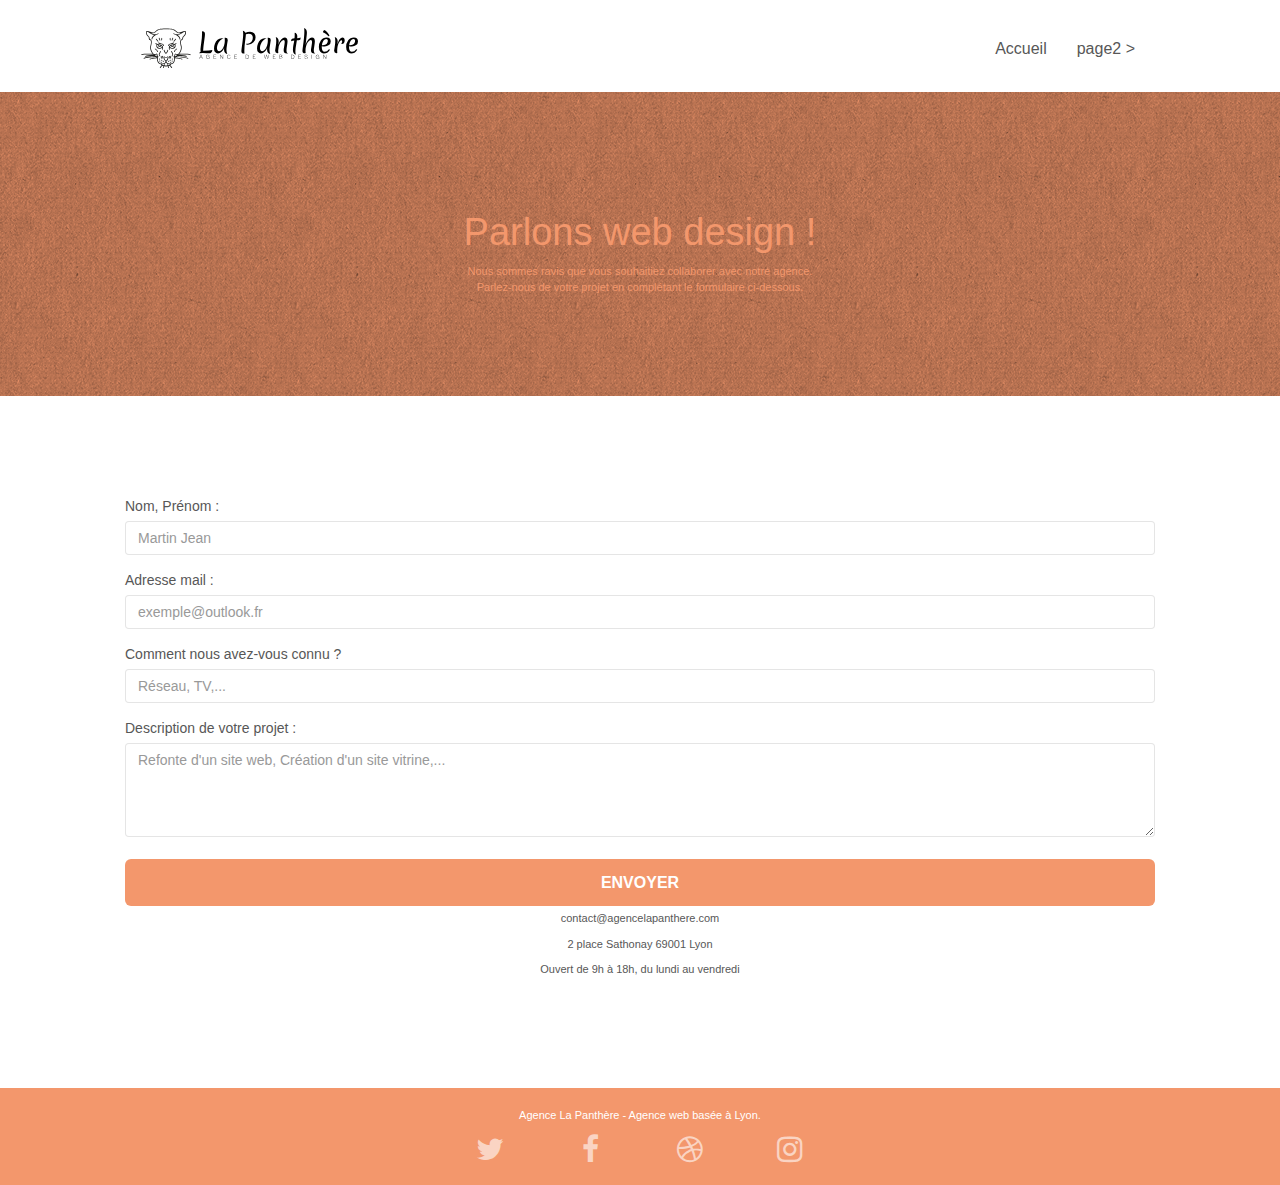
==== pages/contact.html @ 600abe17 "erreur validator et console ok" ====
<!DOCTYPE html>
<html lang="fr">
  <head>
    <meta charset="utf-8" />
    <meta
      name="description"
      content="Meilleure agence web de Lyon. Vous avez un projet ? Conception, Design, Stratégie Marketing, Référencement, nos experts vous accompagnent et mettent tout en oeuvre pour réaliser votre projet dans les meilleurs délais !" />
    <meta
      name="viewport"
      content="width=device-width, initial-scale=1.0, viewport-fit=cover" />
    <meta name="robots" content="index, follow" />
    <title>La Panthère – Agence de Web Design</title>

    <link rel="shortcut icon" type="image/png" href="../img/favicon.jpg" />

    <link rel="stylesheet" type="text/css" href="../css/bootstrap.css" />
    <link rel="stylesheet" type="text/css" href="../style.css" />
    <link rel="stylesheet" type="text/css" href="../css/font-awesome.css" />
    <link rel="stylesheet" type="text/css" href="../css/et-line.css" />

    <script src="../js/jquery-2.1.0.js"></script>
    <script src="../js/bootstrap.js"></script>
    <script src="../js/blocs.js"></script>
    <script src="../js/jquery.touchSwipe.js" defer></script>
    <script src="../js/gmaps.js"></script>

    <!-- Analytics -->

    <!-- Analytics END -->
  </head>
  <body>
    <!-- Principal conteneur -->
    <div class="page-container">
      <!-- bloc-0 -->
      <div class="bloc bgc-white l-bloc" id="bloc-0">
        <div class="container bloc-sm">
          <nav class="navbar row">
            <div class="navbar-header">
              <a class="navbar-brand" href="../index.html"
                ><img
                  src="../img/agence-la-panthere-monochrome.svg"
                  alt="atlanta web design logo"
                  height="40"
              /></a>
              <button
                id="nav-toggle"
                type="button"
                class="ui-navbar-toggle navbar-toggle"
                data-toggle="collapse"
                data-target=".navbar-1">
                <span class="sr-only">Toggle navigation</span
                ><span class="icon-bar"></span><span class="icon-bar"></span
                ><span class="icon-bar"></span>
              </button>
            </div>
            <div class="collapse navbar-collapse navbar-1 special-dropdown-nav">
              <ul class="site-navigation nav navbar-nav">
                <li>
                  <a href="../index.html">Accueil</a>
                </li>
                <li></li>
                <li>
                  <a href="contact.html">page2 &gt;</a>
                </li>
              </ul>
            </div>
          </nav>
        </div>
      </div>
      <!-- bloc-0 END -->

      <!-- bloc-6 -->
      <div
        class="bloc bg-dots-bg bg-repeat bgc-atomic-tangerine d-bloc bloc-bg-texture texture-paper"
        id="bloc-6">
        <div class="container bloc-lg">
          <div class="row">
            <div class="col-sm-12">
              <h1 class="text-center hero-bloc-text tc-white">
                Parlons web design !
              </h1>
              <p class="text-center mg-lg tc-white tight-width-whitespace">
                Nous sommes ravis que vous souhaitiez collaborer avec notre
                agence.<br />
                Parlez-nous de votre projet en complétant le formulaire
                ci-dessous.
              </p>
            </div>
          </div>
        </div>
      </div>
      <!-- bloc-6 END -->

      <!-- bloc-7 -->
      <div class="bloc bgc-white l-bloc" id="bloc-7">
        <div class="container bloc-lg">
          <div class="row flex-center">
            <form action="php.com" method="post" id="form_1">
              <div class="form-group">
                <label for="name">Nom, Prénom :</label>
                <input
                  id="name"
                  class="form-control"
                  type="text"
                  placeholder="Martin Jean"
                  required />
              </div>
              <div class="form-group">
                <label for="email">Adresse mail :</label>
                <input
                  id="email"
                  class="form-control"
                  type="email"
                  placeholder="exemple@outlook.fr"
                  required />
              </div>
              <div class="form-group">
                <label for="info">Comment nous avez-vous connu ?</label>
                <input
                  class="form-control"
                  id="info"
                  type="text"
                  placeholder="Réseau, TV,..."
                  required />
              </div>
              <div class="form-group">
                <label for="message">Description de votre projet :</label>
                <textarea
                  id="message"
                  class="form-control"
                  rows="4"
                  cols="50"
                  placeholder="Refonte d'un site web, Création d'un site vitrine,..."
                  required></textarea>
              </div>
              <button
                class="bloc-button btn btn-lg btn-block cta-hero btn-atomic-tangerine"
                type="submit">
                Envoyer
              </button>
            </form>
            <div class="text-center">
              <p>contact@agencelapanthere.com</p>
              <p>2 place Sathonay 69001 Lyon</p>
              <p>Ouvert de 9h à 18h, du lundi au vendredi</p>
            </div>
          </div>
        </div>
      </div>
      <!-- bloc-7 END -->

      <!-- ScrollToTop Button -->
      <a class="bloc-button btn btn-d scrollToTop" onclick="scrollToTarget('1')"
        ><span class="fa fa-chevron-up"></span
      ></a>
      <!-- ScrollToTop Button END-->

      <!-- Footer - bloc-8 -->
      <div class="bloc bgc-atomic-tangerine d-bloc" id="bloc-8">
        <div class="container bloc-sm">
          <div class="row">
            <div class="col-sm-12">
              <p class="text-center white">
                Agence La Panthère - Agence web basée à Lyon.<br />
              </p>
              <div class="row row-no-gutters social">
                <div class="col-sm-3">
                  <div class="text-center">
                    <a class="social" href="index.html"
                      ><span class="fa fa-twitter icon-md"></span
                    ></a>
                  </div>
                </div>
                <div class="col-sm-3">
                  <div class="text-center">
                    <a class="social" href="index.html"
                      ><span class="fa fa-facebook icon-md"></span
                    ></a>
                  </div>
                </div>
                <div class="col-sm-3">
                  <div class="text-center">
                    <a class="social" href="index.html"
                      ><span class="fa fa-dribbble icon-md"></span
                    ></a>
                  </div>
                </div>
                <div class="col-sm-3">
                  <div class="text-center">
                    <a class="social" href="index.html"
                      ><span class="fa fa-instagram icon-md"></span
                    ></a>
                  </div>
                </div>
              </div>
            </div>
          </div>
        </div>
      </div>
      <!-- Footer - bloc-8 END -->
    </div>
    <!-- Principal conteneur END -->
  </body>
</html>
---- style.css ----
body {
    margin: 0;
    padding: 0;
    background: #FFF;
    overflow-x: hidden;
    -webkit-font-smoothing: antialiased;
    -moz-osx-font-smoothing: grayscale;
}

a,
button {
    transition: all .3s ease-in-out;
    outline: none!important;
}

a:hover {
    text-decoration: none;
    cursor: pointer;
}

#page-loading-blocs-notifaction {
    position: fixed;
    top: 0;
    bottom: 0;
    width: 100%;
    z-index: 100000;
    background: #FFFFFF url("img/pageload-spinner.gif") no-repeat center center;
}

.bloc {
    width: 100%;
    clear: both;
    background: 50% 50% no-repeat;
    padding: 0 50px;
    -webkit-background-size: cover;
    -moz-background-size: cover;
    -o-background-size: cover;
    background-size: cover;
    position: relative;
}

.bloc .container {
    padding-left: 0;
    padding-right: 0;
}

.bloc-lg {
    padding: 100px 50px;
}

.bloc-md {
    padding: 50px;
}

.bloc-sm {
    padding: 20px 50px;
}

.bg-center,
.bg-l-edge,
.bg-r-edge,
.bg-t-edge,
.bg-b-edge,
.bg-tl-edge,
.bg-bl-edge,
.bg-tr-edge,
.bg-br-edge,
.bg-repeat {
    -webkit-background-size: auto!important;
    -moz-background-size: auto!important;
    -o-background-size: auto!important;
    background-size: auto!important;
}

.bg-repeat {
    background: repeat;
}

.bg-t-edge {
    background: top no-repeat;
}

.bloc-bg-texture::before {
    content: "";
    background-size: 2px 2px;
    position: absolute;
    top: 0;
    bottom: 0;
    left: 0;
    right: 0;
}

.texture-paper::before {
    background: url("img/texture-paper.png");
    background-size: 280px 280px;
}

.b-parallax {
    background-attachment: fixed;
}

.d-bloc {
    color: rgba(255, 255, 255, .7);
}

.d-bloc button:hover {
    color: rgba(255, 255, 255, .9);
}

.d-bloc .icon-round,
.d-bloc .icon-square,
.d-bloc .icon-rounded,
.d-bloc .icon-semi-rounded-a,
.d-bloc .icon-semi-rounded-b {
    border-color: rgba(255, 255, 255, .9);
}

.d-bloc .divider-h span {
    border-color: rgba(255, 255, 255, .2);
}

.d-bloc .a-btn,
.d-bloc .navbar a,
.d-bloc .navbar-brand,
.d-bloc a .icon-sm,
.d-bloc a .icon-md,
.d-bloc a .icon-lg,
.d-bloc a .icon-xl,
.d-bloc h1 a,
.d-bloc h2 a,
.d-bloc h3 a,
.d-bloc h4 a,
.d-bloc h5 a,
.d-bloc h6 a,
.d-bloc p a {
    color: rgba(255, 255, 255, .6);
}

.d-bloc .a-btn:hover,
.d-bloc .navbar a:hover,
.d-bloc .navbar-brand:hover,
.d-bloc a:hover .icon-sm,
.d-bloc a:hover .icon-md,
.d-bloc a:hover .icon-lg,
.d-bloc a:hover .icon-xl,
.d-bloc h1 a:hover,
.d-bloc h2 a:hover,
.d-bloc h3 a:hover,
.d-bloc h4 a:hover,
.d-bloc h5 a:hover,
.d-bloc h6 a:hover,
.d-bloc p a:hover {
    color: rgba(255, 255, 255, 1);
}

.d-bloc .navbar-toggle .icon-bar {
    background: rgba(255, 255, 255, 1);
}

.d-bloc .btn-wire,
.d-bloc .btn-wire:hover {
    color: rgba(255, 255, 255, 1);
    border-color: rgba(255, 255, 255, 1);
}

.d-bloc .panel {
    color: rgba(0, 0, 0, .5);
}

.d-bloc .panel button:hover {
    color: rgba(0, 0, 0, .7);
}

.d-bloc .panel icon {
    border-color: rgba(0, 0, 0, .7);
}

.d-bloc .panel .divider-h span {
    border-color: rgba(0, 0, 0, .1);
}

.d-bloc .panel .a-btn {
    color: rgba(0, 0, 0, .6);
}

.d-bloc .panel .a-btn:hover {
    color: rgba(0, 0, 0, 1);
}

.d-bloc .panel .btn-wire,
.d-bloc .panel .btn-wire:hover {
    color: rgba(0, 0, 0, .7);
    border-color: rgba(0, 0, 0, .3);
}

.d-bloc .panel,
.l-bloc {
    color: rgba(0, 0, 0, .5);
}

.d-bloc .panel button:hover,
.l-bloc button:hover {
    color: rgba(0, 0, 0, .7);
}

.l-bloc .icon-round,
.l-bloc .icon-square,
.l-bloc .icon-rounded,
.l-bloc .icon-semi-rounded-a,
.l-bloc .icon-semi-rounded-b {
    border-color: rgba(0, 0, 0, .7);
}

.d-bloc .panel .divider-h span,
.l-bloc .divider-h span {
    border-color: rgba(0, 0, 0, .1);
}

.d-bloc .panel .a-btn,
.l-bloc .a-btn,
.l-bloc .navbar a,
.l-bloc .navbar-brand,
.l-bloc a .icon-sm,
.l-bloc a .icon-md,
.l-bloc a .icon-lg,
.l-bloc a .icon-xl,
.l-bloc h1 a,
.l-bloc h2 a,
.l-bloc h3 a,
.l-bloc h4 a,
.l-bloc h5 a,
.l-bloc h6 a,
.l-bloc p a {
    color: rgba(0, 0, 0, .6);
}

.d-bloc .panel .a-btn:hover,
.l-bloc .a-btn:hover,
.l-bloc .navbar a:hover,
.l-bloc .navbar-brand:hover,
.l-bloc a:hover .icon-sm,
.l-bloc a:hover .icon-md,
.l-bloc a:hover .icon-lg,
.l-bloc a:hover .icon-xl,
.l-bloc h1 a:hover,
.l-bloc h2 a:hover,
.l-bloc h3 a:hover,
.l-bloc h4 a:hover,
.l-bloc h5 a:hover,
.l-bloc h6 a:hover,
.l-bloc p a:hover {
    color: rgba(0, 0, 0, 1);
}

.l-bloc .navbar-toggle .icon-bar {
    color: rgba(0, 0, 0, .6);
}

.d-bloc .panel .btn-wire,
.d-bloc .panel .btn-wire:hover,
.l-bloc .btn-wire,
.l-bloc .btn-wire:hover {
    color: rgba(0, 0, 0, .7);
    border-color: rgba(0, 0, 0, .3);
}

.voffset {
    margin-top: 30px;
}

.voffset-lg {
    margin-top: 80px;
}

.row-no-gutters {
    margin-right: 0;
    margin-left: 0;
}

.row.row-no-gutters > [class^="col-"],
.row.row-no-gutters > [class*=" col-"] {
    padding-right: 0;
    padding-left: 0;
}

#bloc-1-hero h1 {
    font-size: 32px;
}

.navbar {
    margin-bottom: 0;
    z-index: 1;
}

.navbar-brand {
    height: auto;
    padding: 3px 15px;
    font-size: 25px;
    font-weight: normal;
    font-weight: 600;
    line-height: 44px;
}

.navbar-brand img {
    max-height: 200px;
    margin: 0 5px 0 0;
    display: inline;
}

.navbar-brand img[src$=svg] {
    min-width: 100px;
}

.nav-center .navbar-brand img {
    margin: 0;
}

.navbar .nav {
    padding-top: 2px;
    margin-right: -16px;
    float: right;
    z-index: 1;
}

.nav > li {
    float: left;
    margin-top: 4px;
    font-size: 16px;
}

.navbar-nav .open .dropdown-menu > li > a {
    text-align: inherit;
}

.nav > li a:hover,
.nav > li a:focus {
    background: transparent;
}

.navbar-toggle {
    margin: 10px 10px 0 0;
    border: 0px;
}

.navbar-toggle:hover {
    background: transparent!important;
}

.navbar-toggle .icon-bar {
    background-color: rgba(0, 0, 0, .5);
    width: 26px;
}

.nav-invert .navbar .nav {
    float: left;
}

.nav-invert .navbar-header,
.nav-invert .navbar-brand {
    float: right;
    position: relative;
    z-index: 2;
}

@media (min-width: 768px) {
    .site-navigation {
        position: absolute;
        top: 50%;
        right: 20px;
        transform: translate(0, -50%);
        -webkit-transform: translateY(-50%);
    }
    .nav > li .dropdown-menu a,
    .nav > li .dropdown-menu a:hover {
        color: #484848;
    }
    .nav-invert .site-navigation {
        left: 0;
        right: 0;
    }
    .nav-center {
        text-align: center;
    }
    .nav-center .navbar-header {
        width: 100%;
    }
    .nav-center .navbar-header,
    .nav-center .navbar-brand,
    .nav-center .nav > li {
        float: none;
        display: inline-block;
    }
    .nav-center .site-navigation {
        position: relative;
        width: 100%;
        right: 0;
        margin-right: 0px;
        margin-top: 20px;
    }
    .nav-center.mini-nav .navbar-toggle {
        float: none;
        margin: 10px auto 0;
    }
}

.nav > li > .dropdown a {
    background: none!important;
    display: block;
    padding: 14px 15px;
}

nav .caret {
    margin: 0 5px;
}

.dropdown-menu .dropdown-menu {
    top: -8px;
    left: 100%;
}

.dropdown-menu .dropmenu-flow-right {
    top: 100%;
    left: 0;
    margin-left: -1px;
    border-top-left-radius: 0;
    border-top-right-radius: 0;
}

.dropdown-menu .dropdown span {
    border: 4px solid black;
    border-top-color: transparent;
    border-right-color: transparent;
    border-bottom-color: transparent;
    margin: 6px -5px 0 0!important;
    float: right;
}

.mg-md {
    margin-top: 10px;
    margin-bottom: 20px;
}

.mg-lg {
    margin-top: 10px;
    margin-bottom: 40px;
}

.btn {
    margin: 0 5px 5px 0;
}

.btn.pull-right {
    margin: 0 0 5px 5px;
}

.btn-d,
.btn-d:hover,
.btn-d:focus {
    color: #FFF;
    background: rgba(0, 0, 0, .3);
}

button {
    outline: none!important;
}

.btn-rd {
    border-radius: 40px;
}

.btn-clean {
    border: 1px solid rgba(0, 0, 0, .08);
    border-bottom-color: rgba(0, 0, 0, .1);
    text-shadow: 0 1px 0 rgba(0, 0, 1, .1);
    box-shadow: 0 1px 3px rgba(0, 0, 1, .25), inset 0 1px 0 0 rgba(255, 255, 255, .15);
}

.icon-md {
    font-size: 30px!important;
}

.icon-lg {
    font-size: 60px!important;
}

.sm-shadow {
    text-shadow: 0 1px 2px rgba(0, 0, 0, .3);
}

.panel-sq,
.panel-sq .panel-heading,
.panel-sq .panel-footer {
    border-radius: 0;
}

.panel-rd {
    border-radius: 30px;
}

.panel-rd .panel-heading {
    border-radius: 29px 29px 0 0;
}

.panel-rd .panel-footer {
    border-radius: 0 0 29px 29px;
}

.form-control {
    border-color: rgba(0, 0, 0, .1);
    box-shadow: none;
}

.scrollToTop {
    width: 40px;
    height: 40px;
    position: fixed;
    bottom: 20px;
    right: 20px;
    opacity: 0;
    z-index: 500;
    transition: all .3s ease-in-out;
}

.scrollToTop span {
    margin-top: 6px;
}

.showScrollTop {
    font-size: 14px;
    opacity: 1;
}

a[data-lightbox] {
    position: relative;
    display: block;
    text-align: center;
}

a[data-lightbox]:hover::before {
    content: "+";
    font-family: "HelveticaNeue-Light", "Helvetica Neue Light", "Helvetica Neue", Helvetica, Arial;
    font-size: 32px;
    width: 50px;
    height: 50px;
    margin-left: -25px;
    border-radius: 50%;
    background: rgba(0, 0, 0, .6);
    color: #FFF;
    font-weight: 100;
    z-index: 1;
    position: absolute;
    top: 50%;
    transform: translateY(-50%);
    -webkit-transform: translateY(-50%);
}

a[data-lightbox]:hover img {
    opacity: 0.6;
    -webkit-animation-fill-mode: none;
    animation-fill-mode: none;
}

#lightbox-modal {
    display: flex;
    align-items: center;
}

#lightbox-modal .modal-dialog {
    width: 90%;
    max-width: 900px;
    margin: 0 auto 0;
}

#lightbox-modal .modal-dialog img {
    max-height: 90vh;
    margin: 0 auto;
}

.lightbox-caption {
    padding: 20px;
    color: #FFF;
    background: rgba(0, 0, 0, .5);
    position: absolute;
    left: 15px;
    right: 15px;
    bottom: 5px;
}

.close-lightbox {
    color: #FFF;
    font-size: 30px;
    position: absolute;
    top: 20px;
    right: 20px;
    z-index: 20;
    background: rgba(0, 0, 0, .5);
    border: none;
    line-height: 30px;
    padding: 0 9px 5px;
    opacity: 0.3;
}

.close-lightbox:hover,
.next-lightbox:hover,
.prev-lightbox:hover {
    opacity: 1.0;
    color: #FFF;
}

.next-lightbox,
.prev-lightbox {
    font-size: 20px;
    color: rgba(255, 255, 255, .9);
    background: rgba(0, 0, 0, .5);
    transition: all .2s ease-in-out;
    position: absolute;
    top: 45%;
    z-index: 1;
    opacity: 0.4;
}

.next-lightbox {
    padding: 6px 8px 1px 13px;
    right: 25px;
}

.prev-lightbox {
    padding: 6px 13px 1px 10px;
    left: 25px;
}

.snapshot-lb .modal-body {
    padding-bottom: 45px;
}

.snapshot-lb .lightbox-caption {
    padding: 0;
    color: rgba(0, 0, 0, .5);
    background: none;
}

h1,
h2,
h3,
h4,
h5,
h6,
p,
label,
.btn,
a {
    font-family: "helvetica";
    font-weight: 400;
    color: #575757!important;
}

.container {
    max-width: 1000px;
}

.hero-bloc-text {
    font-size: 38px;
}

.hero-bloc-text-sub {
    font-size: 36px;
}

.statement-bloc-text {
    line-height: 26px;
    font-style: italic;
    font-size: 20px;
    text-align: center;
    font-weight: lighter;
    max-width: 520px;
    margin: auto auto auto auto;
}

p {
    font-size: 11px;
}

.tight-width-whitespace {
    max-width: 600px;
    margin: auto auto auto auto;
}

.h1 {
    font-size: 20px;
    font-family: "Open Sans";
}

.cta-hero {
    margin-top: 22px;
    color: #FFFFFF!important;
    text-transform: uppercase;
    padding: 12px 28px 12px 28px;
    font-size: 16px;
    font-weight: 700;
}

.social {
    max-width: 400px;
    margin: auto auto auto auto;
}

h2 {
    font-size: 22px;
    line-height: 1.4em;
}

h3 {
    font-size: 15px;
    text-transform: uppercase;
    font-weight: 700;
    color: #333333!important;
}

.med-width-whitespace {
    max-width: 800px;
    margin: auto auto auto auto;
    box-shadow: 0px 0px 0px #000000;
}

h1 {
    color: #333333!important;
}

h4 {
    color: #333333!important;
}

.icons {
    margin-bottom: 14px;
    margin-top: 24px;
}

.white {
    color: #FFFFFF!important;
}

.portfolio-thumb {
    margin-bottom: 24px;
}

.portfolio-row {
    margin-bottom: 44px;
    margin-top: 50px;
}

.avatar {
    box-shadow: 0px 4px 9px rgba(0, 0, 0, 0.3);
}

.black-background {
    background-color: rgba(165, 147, 99, 0.7);
    padding: 40px 40px 40px 40px;
}

.bold-link {
    font-weight: 900;
    text-decoration: underline!important;
}

.bgc-white {
    background-color: #FFFFFF;
}

.bgc-dark-slate-blue {
    background-color: #364577;
}

.bgc-atomic-tangerine {
    background-color: #F3976C;
}

.tc-white {
    color: #F3976C!important;
}

.btn-atomic-tangerine {
    background: #F3976C;
    color: #FFFFFF!important;
}

.btn-atomic-tangerine:hover {
    background: #c27956!important;
    color: #FFFFFF!important;
}

.ltc-white {
    color: #FFFFFF!important;
}

.ltc-white:hover {
    color: #cccccc!important;
}

.ltc-atomic-tangerine {
    color: #F3976C!important;
}

.ltc-atomic-tangerine:hover {
    color: #c27956!important;
}

.icon-dark-slate-blue {
    color: #364577!important;
    border-color: #364577!important;
}

.bg-dots-bg {
    background-image: url("img/dots-bg.png");
}

.bg-lines-h2-bg {
    background-image: url("img/lines-h2-bg.png");
}

.bg-banniere {
    background-image: url("img/agence-la-panthere.jpg");
}

.bg-presentation {
    background-image: url("img/image-de-presentation.bmp");
}

@media (max-width: 1024px) {
    .bloc {
        padding-left: 20px;
        padding-right: 20px;
    }
    .bloc.full-width-bloc,
    .bloc-tile-2.full-width-bloc .container,
    .bloc-tile-3.full-width-bloc .container,
    .bloc-tile-4.full-width-bloc .container {
        padding-left: 0;
        padding-right: 0;
    }
}

@media (max-width: 992px) and (min-width: 768px) {
    .navbar .nav {
        max-width: 80%
    }
    .nav-center.navbar .nav {
        max-width: 100%
    }
}

@media only screen and (min-device-width: 768px) and (max-device-width: 1024px) and (orientation: landscape) {
    .b-parallax {
        background-attachment: scroll;
    }
}

@media only screen and (min-device-width: 1024px) and (max-device-width: 1366px) and (-webkit-min-device-pixel-ratio: 1.5) {
    .b-parallax {
        background-attachment: scroll;
    }
}

@media (max-width: 991px) {
    .container {
        width: 100%;
    }
    .b-parallax {
        background-attachment: scroll;
    }
    .page-container,
    #hero-bloc {
        overflow-x: hidden;
        position: relative;
    }
    .bloc {
        padding-left: constant(safe-area-inset-left);
        padding-right: constant(safe-area-inset-right);
    }
    .bloc-group,
    .bloc-group .bloc {
        display: block;
        width: 100%;
    }
    .bloc-fill-screen .fill-bloc-top-edge,
    .bloc-fill-screen .fill-bloc-bottom-edge {
        padding: 0 20px;
        padding-left: constant(safe-area-inset-left);
        padding-right: constant(safe-area-inset-right);
    }
}

@media (max-width: 767px) {
    .page-container {
        overflow-x: hidden;
        position: relative;
    }
    h1,
    h2,
    h3,
    h4,
    h5,
    h6,
    p,
    #disqus_thread {
        padding-left: 10px!important;
        padding-right: 10px!important;
    }
    .b-parallax {
        background-attachment: scroll;
    }
    .navbar .nav {
        padding-top: 0;
        border-top: 1px solid rgba(0, 0, 0, .2);
        float: none!important;
    }
    .navbar.row {
        margin-left: 0;
        margin-right: 0;
    }
    .site-navigation {
        position: inherit;
        transform: none;
        -webkit-transform: none;
        -ms-transform: none;
    }
    .nav > li {
        margin-top: 0;
        border-bottom: 1px solid rgba(0, 0, 0, .1);
        background: rgba(0, 0, 0, .05);
        text-align: left;
        padding-left: 15px;
        width: 100%;
    }
    .nav > li:hover {
        background: rgba(0, 0, 0, .08);
    }
    .dropdown .dropdown a .caret {
        float: none;
        margin: 5px 0 0 10px!important;
        border: 4px solid black;
        border-bottom-color: transparent;
        border-right-color: transparent;
        border-left-color: transparent;
    }
    #hero-bloc .navbar .nav {
        background: rgba(0, 0, 0, .8);
    }
    #hero-bloc .navbar .nav a {
        color: rgba(255, 255, 255, .6);
    }
    .hero {
        padding: 50px 0;
    }
    .hero-nav {
        left: -1px;
        right: -1px;
    }
    .navbar-collapse {
        padding: 0;
        overflow-x: hidden;
        -webkit-box-shadow: none;
        box-shadow: none;
    }
    .navbar-brand img {
        max-height: 40px;
        width: auto;
    }
    .nav-invert .navbar-header {
        float: none;
        width: 100%;
    }
    .nav-invert .navbar-toggle {
        float: left;
        margin-left: 10px;
    }
    .bloc {
        padding-left: 0;
        padding-right: 0;
    }
    .bloc-xxl,
    .bloc-xl,
    .bloc-lg {
        padding: 40px 0;
    }
    .bloc-sm,
    .bloc-md {
        padding-left: 0;
        padding-right: 0;
    }
    .bloc-tile-2 .container,
    .bloc-tile-3 .container,
    .bloc-tile-4 .container,
    .bloc-fill-screen .fill-bloc-top-edge,
    .bloc-fill-screen .fill-bloc-bottom-edge {
        padding-left: 0;
        padding-right: 0;
    }
    .a-block {
        padding: 0 10px;
    }
    .btn-dwn {
        display: none;
    }
    .voffset {
        margin-top: 5px;
    }
    .voffset-md {
        margin-top: 20px;
    }
    .voffset-lg {
        margin-top: 30px;
    }
    form {
        padding: 5px;
    }
    .close-lightbox {
        display: inline-block;
    }
    .blocsapp-device-iphone5 {
        background-size: 216px 425px;
        padding-top: 60px;
        width: 216px;
        height: 425px;
    }
    .blocsapp-device-iphone5 img {
        width: 180px;
        height: 320px;
    }
}

@media (max-width: 400px) {
    .bloc {
        padding-left: 0;
        padding-right: 0;
    }
}

@media (max-width: 767px) {
    .bloc-mob-center-text {
        text-align: center;
    }
}
---- css/et-line.css ----
@font-face {
    font-family: et-line;
    src: url(../fonts/et-line.eot);
    src: url(../fonts/et-line.eot?#iefix) format('embedded-opentype'), url(../fonts/et-line.woff) format('woff'), url(../fonts/et-line.ttf) format('truetype'), url(../fonts/et-line.svg#et-line) format('svg');
    font-weight: 400;
    font-style: normal
}

.et-icon-adjustments,
.et-icon-alarmclock,
.et-icon-anchor,
.et-icon-aperture,
.et-icon-attachment,
.et-icon-bargraph,
.et-icon-basket,
.et-icon-beaker,
.et-icon-bike,
.et-icon-book-open,
.et-icon-briefcase,
.et-icon-browser,
.et-icon-calendar,
.et-icon-camera,
.et-icon-caution,
.et-icon-chat,
.et-icon-circle-compass,
.et-icon-clipboard,
.et-icon-clock,
.et-icon-cloud,
.et-icon-compass,
.et-icon-desktop,
.et-icon-dial,
.et-icon-document,
.et-icon-documents,
.et-icon-download,
.et-icon-dribbble,
.et-icon-edit,
.et-icon-envelope,
.et-icon-expand,
.et-icon-facebook,
.et-icon-flag,
.et-icon-focus,
.et-icon-gears,
.et-icon-genius,
.et-icon-gift,
.et-icon-global,
.et-icon-globe,
.et-icon-googleplus,
.et-icon-grid,
.et-icon-happy,
.et-icon-hazardous,
.et-icon-heart,
.et-icon-hotairballoon,
.et-icon-hourglass,
.et-icon-key,
.et-icon-laptop,
.et-icon-layers,
.et-icon-lifesaver,
.et-icon-lightbulb,
.et-icon-linegraph,
.et-icon-linkedin,
.et-icon-lock,
.et-icon-magnifying-glass,
.et-icon-map,
.et-icon-map-pin,
.et-icon-megaphone,
.et-icon-mic,
.et-icon-mobile,
.et-icon-newspaper,
.et-icon-notebook,
.et-icon-paintbrush,
.et-icon-paperclip,
.et-icon-pencil,
.et-icon-phone,
.et-icon-picture,
.et-icon-pictures,
.et-icon-piechart,
.et-icon-presentation,
.et-icon-pricetags,
.et-icon-printer,
.et-icon-profile-female,
.et-icon-profile-male,
.et-icon-puzzle,
.et-icon-quote,
.et-icon-recycle,
.et-icon-refresh,
.et-icon-ribbon,
.et-icon-rss,
.et-icon-sad,
.et-icon-scissors,
.et-icon-scope,
.et-icon-search,
.et-icon-shield,
.et-icon-speedometer,
.et-icon-strategy,
.et-icon-streetsign,
.et-icon-tablet,
.et-icon-target,
.et-icon-telescope,
.et-icon-toolbox,
.et-icon-tools,
.et-icon-tools-2,
.et-icon-trophy,
.et-icon-tumblr,
.et-icon-twitter,
.et-icon-upload,
.et-icon-video,
.et-icon-wallet,
.et-icon-wine {
    font-family: et-line;
    speak: none;
    font-style: normal;
    font-weight: 400;
    font-variant: normal;
    text-transform: none;
    line-height: 1;
    -webkit-font-smoothing: antialiased;
    -moz-osx-font-smoothing: grayscale;
    display: inline-block
}

.et-icon-mobile:before {
    content: "\e000"
}

.et-icon-laptop:before {
    content: "\e001"
}

.et-icon-desktop:before {
    content: "\e002"
}

.et-icon-tablet:before {
    content: "\e003"
}

.et-icon-phone:before {
    content: "\e004"
}

.et-icon-document:before {
    content: "\e005"
}

.et-icon-documents:before {
    content: "\e006"
}

.et-icon-search:before {
    content: "\e007"
}

.et-icon-clipboard:before {
    content: "\e008"
}

.et-icon-newspaper:before {
    content: "\e009"
}

.et-icon-notebook:before {
    content: "\e00a"
}

.et-icon-book-open:before {
    content: "\e00b"
}

.et-icon-browser:before {
    content: "\e00c"
}

.et-icon-calendar:before {
    content: "\e00d"
}

.et-icon-presentation:before {
    content: "\e00e"
}

.et-icon-picture:before {
    content: "\e00f"
}

.et-icon-pictures:before {
    content: "\e010"
}

.et-icon-video:before {
    content: "\e011"
}

.et-icon-camera:before {
    content: "\e012"
}

.et-icon-printer:before {
    content: "\e013"
}

.et-icon-toolbox:before {
    content: "\e014"
}

.et-icon-briefcase:before {
    content: "\e015"
}

.et-icon-wallet:before {
    content: "\e016"
}

.et-icon-gift:before {
    content: "\e017"
}

.et-icon-bargraph:before {
    content: "\e018"
}

.et-icon-grid:before {
    content: "\e019"
}

.et-icon-expand:before {
    content: "\e01a"
}

.et-icon-focus:before {
    content: "\e01b"
}

.et-icon-edit:before {
    content: "\e01c"
}

.et-icon-adjustments:before {
    content: "\e01d"
}

.et-icon-ribbon:before {
    content: "\e01e"
}

.et-icon-hourglass:before {
    content: "\e01f"
}

.et-icon-lock:before {
    content: "\e020"
}

.et-icon-megaphone:before {
    content: "\e021"
}

.et-icon-shield:before {
    content: "\e022"
}

.et-icon-trophy:before {
    content: "\e023"
}

.et-icon-flag:before {
    content: "\e024"
}

.et-icon-map:before {
    content: "\e025"
}

.et-icon-puzzle:before {
    content: "\e026"
}

.et-icon-basket:before {
    content: "\e027"
}

.et-icon-envelope:before {
    content: "\e028"
}

.et-icon-streetsign:before {
    content: "\e029"
}

.et-icon-telescope:before {
    content: "\e02a"
}

.et-icon-gears:before {
    content: "\e02b"
}

.et-icon-key:before {
    content: "\e02c"
}

.et-icon-paperclip:before {
    content: "\e02d"
}

.et-icon-attachment:before {
    content: "\e02e"
}

.et-icon-pricetags:before {
    content: "\e02f"
}

.et-icon-lightbulb:before {
    content: "\e030"
}

.et-icon-layers:before {
    content: "\e031"
}

.et-icon-pencil:before {
    content: "\e032"
}

.et-icon-tools:before {
    content: "\e033"
}

.et-icon-tools-2:before {
    content: "\e034"
}

.et-icon-scissors:before {
    content: "\e035"
}

.et-icon-paintbrush:before {
    content: "\e036"
}

.et-icon-magnifying-glass:before {
    content: "\e037"
}

.et-icon-circle-compass:before {
    content: "\e038"
}

.et-icon-linegraph:before {
    content: "\e039"
}

.et-icon-mic:before {
    content: "\e03a"
}

.et-icon-strategy:before {
    content: "\e03b"
}

.et-icon-beaker:before {
    content: "\e03c"
}

.et-icon-caution:before {
    content: "\e03d"
}

.et-icon-recycle:before {
    content: "\e03e"
}

.et-icon-anchor:before {
    content: "\e03f"
}

.et-icon-profile-male:before {
    content: "\e040"
}

.et-icon-profile-female:before {
    content: "\e041"
}

.et-icon-bike:before {
    content: "\e042"
}

.et-icon-wine:before {
    content: "\e043"
}

.et-icon-hotairballoon:before {
    content: "\e044"
}

.et-icon-globe:before {
    content: "\e045"
}

.et-icon-genius:before {
    content: "\e046"
}

.et-icon-map-pin:before {
    content: "\e047"
}

.et-icon-dial:before {
    content: "\e048"
}

.et-icon-chat:before {
    content: "\e049"
}

.et-icon-heart:before {
    content: "\e04a"
}

.et-icon-cloud:before {
    content: "\e04b"
}

.et-icon-upload:before {
    content: "\e04c"
}

.et-icon-download:before {
    content: "\e04d"
}

.et-icon-target:before {
    content: "\e04e"
}

.et-icon-hazardous:before {
    content: "\e04f"
}

.et-icon-piechart:before {
    content: "\e050"
}

.et-icon-speedometer:before {
    content: "\e051"
}

.et-icon-global:before {
    content: "\e052"
}

.et-icon-compass:before {
    content: "\e053"
}

.et-icon-lifesaver:before {
    content: "\e054"
}

.et-icon-clock:before {
    content: "\e055"
}

.et-icon-aperture:before {
    content: "\e056"
}

.et-icon-quote:before {
    content: "\e057"
}

.et-icon-scope:before {
    content: "\e058"
}

.et-icon-alarmclock:before {
    content: "\e059"
}

.et-icon-refresh:before {
    content: "\e05a"
}

.et-icon-happy:before {
    content: "\e05b"
}

.et-icon-sad:before {
    content: "\e05c"
}

.et-icon-facebook:before {
    content: "\e05d"
}

.et-icon-twitter:before {
    content: "\e05e"
}

.et-icon-googleplus:before {
    content: "\e05f"
}

.et-icon-rss:before {
    content: "\e060"
}

.et-icon-tumblr:before {
    content: "\e061"
}

.et-icon-linkedin:before {
    content: "\e062"
}

.et-icon-dribbble:before {
    content: "\e063"
}
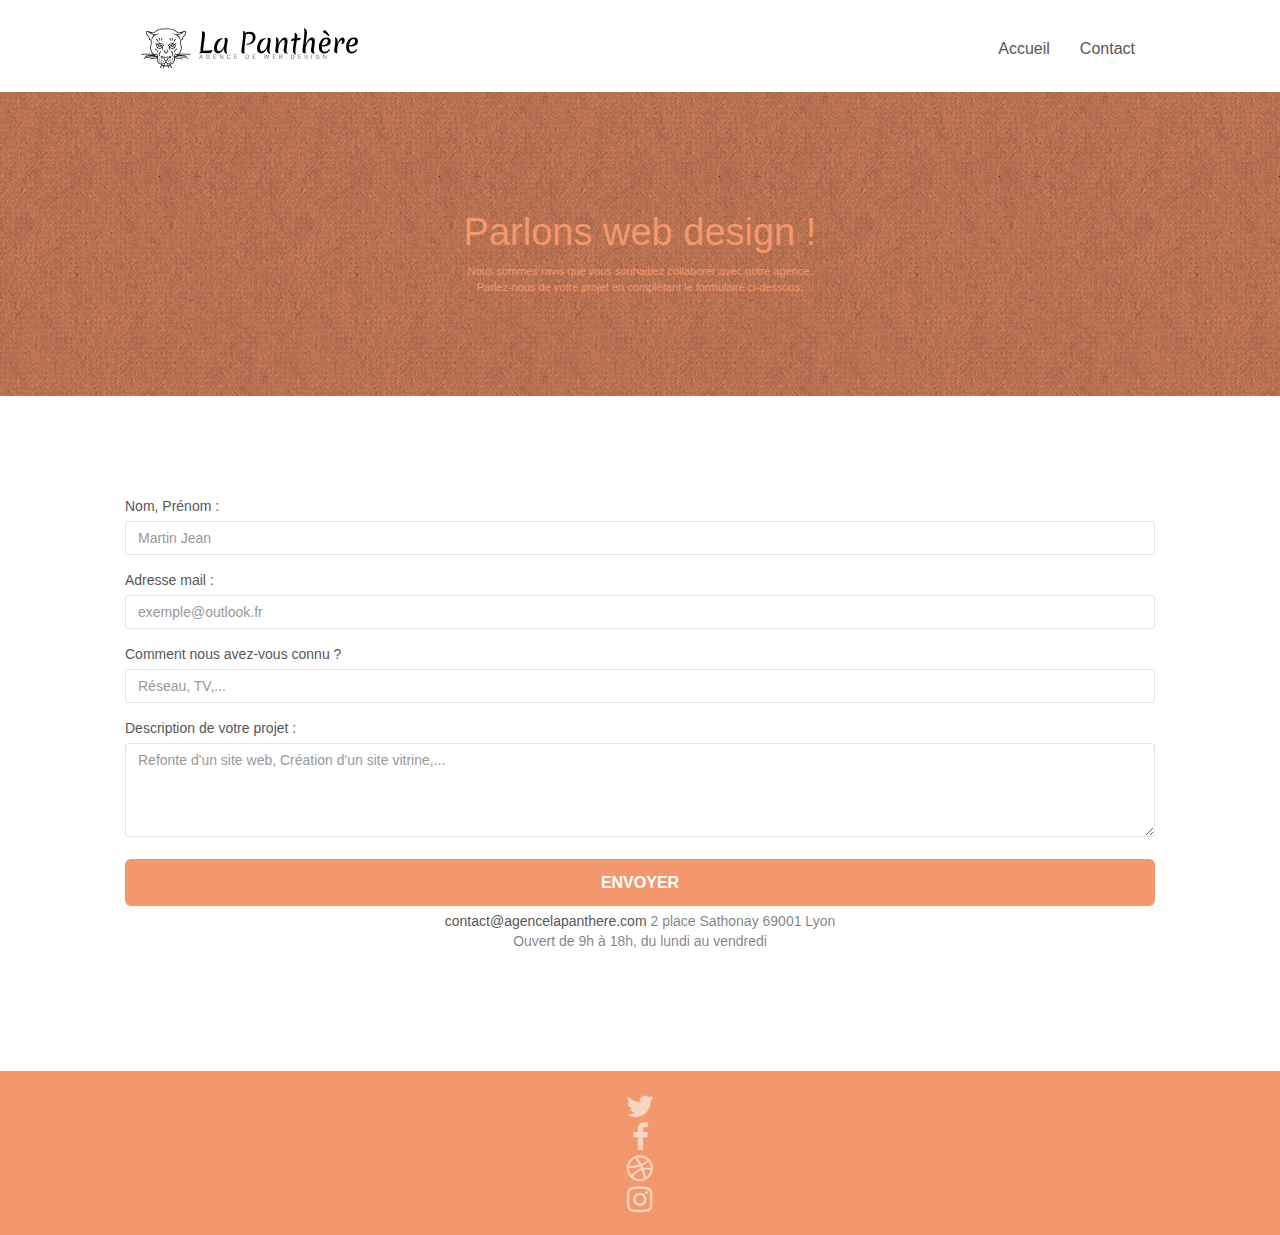
==== commit 09c2b5b8: "html structure ok" ====
--- a/pages/contact.html
+++ b/pages/contact.html
@@ -12,193 +12,247 @@
     <title>La Panthère – Agence de Web Design</title>
 
     <link rel="shortcut icon" type="image/png" href="../img/favicon.jpg" />
+    <link
+      rel="apple-touch-icon"
+      sizes="120x120"
+      href="../favicon/apple-touch-icon.png" />
+    <link
+      rel="icon"
+      type="image/png"
+      sizes="32x32"
+      href="../favicon/favicon-32x32.png" />
+    <link
+      rel="icon"
+      type="image/png"
+      sizes="16x16"
+      href="../favicon/favicon-16x16.png" />
+    <link rel="manifest" href="../favicon/site.webmanifest" />
+    <meta name="theme-color" content="#ffffff" />
 
     <link rel="stylesheet" type="text/css" href="../css/bootstrap.css" />
     <link rel="stylesheet" type="text/css" href="../style.css" />
     <link rel="stylesheet" type="text/css" href="../css/font-awesome.css" />
     <link rel="stylesheet" type="text/css" href="../css/et-line.css" />
 
+    <link
+      rel="canonical"
+      href="https://pyrhaa.github.io/openClass_projet_4/index.html" />
+
+    <!-- Analytics -->
+    <script
+      async
+      src="https://www.googletagmanager.com/gtag/js?id=G-0PL867QD9D"></script>
+    <script>
+      window.dataLayer = window.dataLayer || [];
+      function gtag() {
+        dataLayer.push(arguments);
+      }
+      gtag('js', new Date());
+
+      gtag('config', 'G-0PL867QD9D');
+    </script>
+    <!-- Analytics END -->
+  </head>
+  <body>
+    <!-- Principal conteneur -->
+    <div class="page-container">
+      <!-- Header -->
+      <header class="bloc bgc-white l-bloc" id="bloc-0">
+        <div class="container bloc-sm">
+          <nav aria-label="La panthere Main Navigation" class="navbar row">
+            <div class="navbar-header">
+              <a class="navbar-brand" href="../index.html">
+                <img
+                  src="../img/agence-la-panthere-monochrome.svg"
+                  alt="Agence la Panthère - meilleure agence de web design à Lyon"
+                  height="40" />
+              </a>
+              <button
+                type="button"
+                class="ui-navbar-toggle navbar-toggle"
+                data-toggle="collapse"
+                data-target=".navbar-1">
+                <span class="sr-only">Toggle navigation</span>
+                <span class="icon-bar"></span>
+                <span class="icon-bar"></span>
+                <span class="icon-bar"></span>
+              </button>
+            </div>
+            <div class="collapse navbar-collapse navbar-1 special-dropdown-nav">
+              <ul class="site-navigation nav navbar-nav">
+                <li>
+                  <a href="../index.html">Accueil</a>
+                </li>
+                <li>
+                  <a href="contact.html" aria-current="page">Contact</a>
+                </li>
+              </ul>
+            </div>
+          </nav>
+        </div>
+      </header>
+      <!-- Header END -->
+
+      <!-- Main -->
+      <main>
+        <!-- Section cta -->
+        <section
+          aria-label="call-to-action"
+          class="bloc bg-dots-bg bg-repeat bgc-atomic-tangerine d-bloc bloc-bg-texture texture-paper"
+          id="bloc-6">
+          <div class="container bloc-lg">
+            <div class="row">
+              <div class="col-sm-12">
+                <h1 class="text-center hero-bloc-text tc-white">
+                  Parlons web design !
+                </h1>
+                <p class="text-center mg-lg tc-white tight-width-whitespace">
+                  Nous sommes ravis que vous souhaitiez collaborer avec notre
+                  agence.<br />
+                  Parlez-nous de votre projet en complétant le formulaire
+                  ci-dessous.
+                </p>
+              </div>
+            </div>
+          </div>
+        </section>
+        <!-- Section cta END -->
+
+        <!-- Section formulaire/adresse -->
+        <section
+          aria-label="formulaire et adresse"
+          class="bloc bgc-white l-bloc"
+          id="bloc-7">
+          <div class="container bloc-lg">
+            <div class="row flex-center">
+              <form
+                aria-label="Envoyez nous la description votre projet"
+                action="php.com"
+                method="post"
+                id="form_1">
+                <div class="form-group">
+                  <label for="name">Nom, Prénom :</label>
+                  <input
+                    id="name"
+                    class="form-control"
+                    type="text"
+                    placeholder="Martin Jean"
+                    autocomplete="name"
+                    required />
+                </div>
+                <div class="form-group">
+                  <label for="email">Adresse mail :</label>
+                  <input
+                    id="email"
+                    class="form-control"
+                    type="email"
+                    placeholder="exemple@outlook.fr"
+                    autocomplete="email"
+                    required />
+                </div>
+                <div class="form-group">
+                  <label for="info">Comment nous avez-vous connu ?</label>
+                  <input
+                    class="form-control"
+                    id="info"
+                    type="text"
+                    placeholder="Réseau, TV,..."
+                    required />
+                </div>
+                <div class="form-group">
+                  <label for="message">Description de votre projet :</label>
+                  <textarea
+                    id="message"
+                    class="form-control"
+                    rows="4"
+                    cols="50"
+                    placeholder="Refonte d'un site web, Création d'un site vitrine,..."
+                    required></textarea>
+                </div>
+                <button
+                  class="bloc-button btn btn-lg btn-block cta-hero btn-atomic-tangerine"
+                  type="submit">
+                  Envoyer
+                </button>
+              </form>
+              <address class="text-center">
+                <a href="mailto:contact@agencelapanthere.com"
+                  >contact@agencelapanthere.com</a
+                >
+                2 place Sathonay 69001 Lyon <br />
+                Ouvert de 9h à 18h, du lundi au vendredi
+              </address>
+            </div>
+          </div>
+        </section>
+        <!-- Section formulaire END -->
+      </main>
+      <!-- Footer -->
+      <footer
+        aria-label="Footer"
+        class="bloc bgc-atomic-tangerine d-bloc"
+        id="bloc-8">
+        <div class="container bloc-sm">
+          <div class="row">
+            <div class="col-sm-12">
+              <div class="row row-no-gutters social">
+                <div class="text-center">
+                  <a
+                    aria-label="Twitter"
+                    class="social"
+                    href="https://twitter.com/?lang=fr">
+                    <span class="fa fa-twitter icon-md"></span>
+                  </a>
+                </div>
+
+                <div class="text-center">
+                  <a
+                    aria-label="Facebook"
+                    class="social"
+                    href="https://fr-fr.facebook.com/">
+                    <span class="fa fa-facebook icon-md"></span>
+                  </a>
+                </div>
+
+                <div class="text-center">
+                  <a
+                    aria-label="Dribble"
+                    class="social"
+                    href="https://dribbble.com/">
+                    <span class="fa fa-dribbble icon-md"></span>
+                  </a>
+                </div>
+
+                <div class="text-center">
+                  <a
+                    aria-label="Instagram"
+                    class="social"
+                    href="https://www.instagram.com/?hl=fr">
+                    <span class="fa fa-instagram icon-md"></span>
+                  </a>
+                </div>
+                <!-- ScrollToTop Button -->
+                <button
+                  aria-label="Haut de page"
+                  type="button"
+                  rel="nofollow"
+                  class="bloc-button btn btn-d scrollToTop"
+                  onclick="scrollToTarget('1')">
+                  <span class="fa fa-chevron-up"></span>
+                </button>
+                <!-- ScrollToTop Button END-->
+              </div>
+            </div>
+          </div>
+        </div>
+      </footer>
+      <!-- Footer END -->
+    </div>
+    <!-- Principal conteneur END -->
     <script src="../js/jquery-2.1.0.js"></script>
     <script src="../js/bootstrap.js"></script>
     <script src="../js/blocs.js"></script>
     <script src="../js/jquery.touchSwipe.js" defer></script>
     <script src="../js/gmaps.js"></script>
-
-    <!-- Analytics -->
-
-    <!-- Analytics END -->
-  </head>
-  <body>
-    <!-- Principal conteneur -->
-    <div class="page-container">
-      <!-- bloc-0 -->
-      <div class="bloc bgc-white l-bloc" id="bloc-0">
-        <div class="container bloc-sm">
-          <nav class="navbar row">
-            <div class="navbar-header">
-              <a class="navbar-brand" href="../index.html"
-                ><img
-                  src="../img/agence-la-panthere-monochrome.svg"
-                  alt="atlanta web design logo"
-                  height="40"
-              /></a>
-              <button
-                id="nav-toggle"
-                type="button"
-                class="ui-navbar-toggle navbar-toggle"
-                data-toggle="collapse"
-                data-target=".navbar-1">
-                <span class="sr-only">Toggle navigation</span
-                ><span class="icon-bar"></span><span class="icon-bar"></span
-                ><span class="icon-bar"></span>
-              </button>
-            </div>
-            <div class="collapse navbar-collapse navbar-1 special-dropdown-nav">
-              <ul class="site-navigation nav navbar-nav">
-                <li>
-                  <a href="../index.html">Accueil</a>
-                </li>
-                <li></li>
-                <li>
-                  <a href="contact.html">page2 &gt;</a>
-                </li>
-              </ul>
-            </div>
-          </nav>
-        </div>
-      </div>
-      <!-- bloc-0 END -->
-
-      <!-- bloc-6 -->
-      <div
-        class="bloc bg-dots-bg bg-repeat bgc-atomic-tangerine d-bloc bloc-bg-texture texture-paper"
-        id="bloc-6">
-        <div class="container bloc-lg">
-          <div class="row">
-            <div class="col-sm-12">
-              <h1 class="text-center hero-bloc-text tc-white">
-                Parlons web design !
-              </h1>
-              <p class="text-center mg-lg tc-white tight-width-whitespace">
-                Nous sommes ravis que vous souhaitiez collaborer avec notre
-                agence.<br />
-                Parlez-nous de votre projet en complétant le formulaire
-                ci-dessous.
-              </p>
-            </div>
-          </div>
-        </div>
-      </div>
-      <!-- bloc-6 END -->
-
-      <!-- bloc-7 -->
-      <div class="bloc bgc-white l-bloc" id="bloc-7">
-        <div class="container bloc-lg">
-          <div class="row flex-center">
-            <form action="php.com" method="post" id="form_1">
-              <div class="form-group">
-                <label for="name">Nom, Prénom :</label>
-                <input
-                  id="name"
-                  class="form-control"
-                  type="text"
-                  placeholder="Martin Jean"
-                  required />
-              </div>
-              <div class="form-group">
-                <label for="email">Adresse mail :</label>
-                <input
-                  id="email"
-                  class="form-control"
-                  type="email"
-                  placeholder="exemple@outlook.fr"
-                  required />
-              </div>
-              <div class="form-group">
-                <label for="info">Comment nous avez-vous connu ?</label>
-                <input
-                  class="form-control"
-                  id="info"
-                  type="text"
-                  placeholder="Réseau, TV,..."
-                  required />
-              </div>
-              <div class="form-group">
-                <label for="message">Description de votre projet :</label>
-                <textarea
-                  id="message"
-                  class="form-control"
-                  rows="4"
-                  cols="50"
-                  placeholder="Refonte d'un site web, Création d'un site vitrine,..."
-                  required></textarea>
-              </div>
-              <button
-                class="bloc-button btn btn-lg btn-block cta-hero btn-atomic-tangerine"
-                type="submit">
-                Envoyer
-              </button>
-            </form>
-            <div class="text-center">
-              <p>contact@agencelapanthere.com</p>
-              <p>2 place Sathonay 69001 Lyon</p>
-              <p>Ouvert de 9h à 18h, du lundi au vendredi</p>
-            </div>
-          </div>
-        </div>
-      </div>
-      <!-- bloc-7 END -->
-
-      <!-- ScrollToTop Button -->
-      <a class="bloc-button btn btn-d scrollToTop" onclick="scrollToTarget('1')"
-        ><span class="fa fa-chevron-up"></span
-      ></a>
-      <!-- ScrollToTop Button END-->
-
-      <!-- Footer - bloc-8 -->
-      <div class="bloc bgc-atomic-tangerine d-bloc" id="bloc-8">
-        <div class="container bloc-sm">
-          <div class="row">
-            <div class="col-sm-12">
-              <p class="text-center white">
-                Agence La Panthère - Agence web basée à Lyon.<br />
-              </p>
-              <div class="row row-no-gutters social">
-                <div class="col-sm-3">
-                  <div class="text-center">
-                    <a class="social" href="index.html"
-                      ><span class="fa fa-twitter icon-md"></span
-                    ></a>
-                  </div>
-                </div>
-                <div class="col-sm-3">
-                  <div class="text-center">
-                    <a class="social" href="index.html"
-                      ><span class="fa fa-facebook icon-md"></span
-                    ></a>
-                  </div>
-                </div>
-                <div class="col-sm-3">
-                  <div class="text-center">
-                    <a class="social" href="index.html"
-                      ><span class="fa fa-dribbble icon-md"></span
-                    ></a>
-                  </div>
-                </div>
-                <div class="col-sm-3">
-                  <div class="text-center">
-                    <a class="social" href="index.html"
-                      ><span class="fa fa-instagram icon-md"></span
-                    ></a>
-                  </div>
-                </div>
-              </div>
-            </div>
-          </div>
-        </div>
-      </div>
-      <!-- Footer - bloc-8 END -->
-    </div>
-    <!-- Principal conteneur END -->
   </body>
 </html>
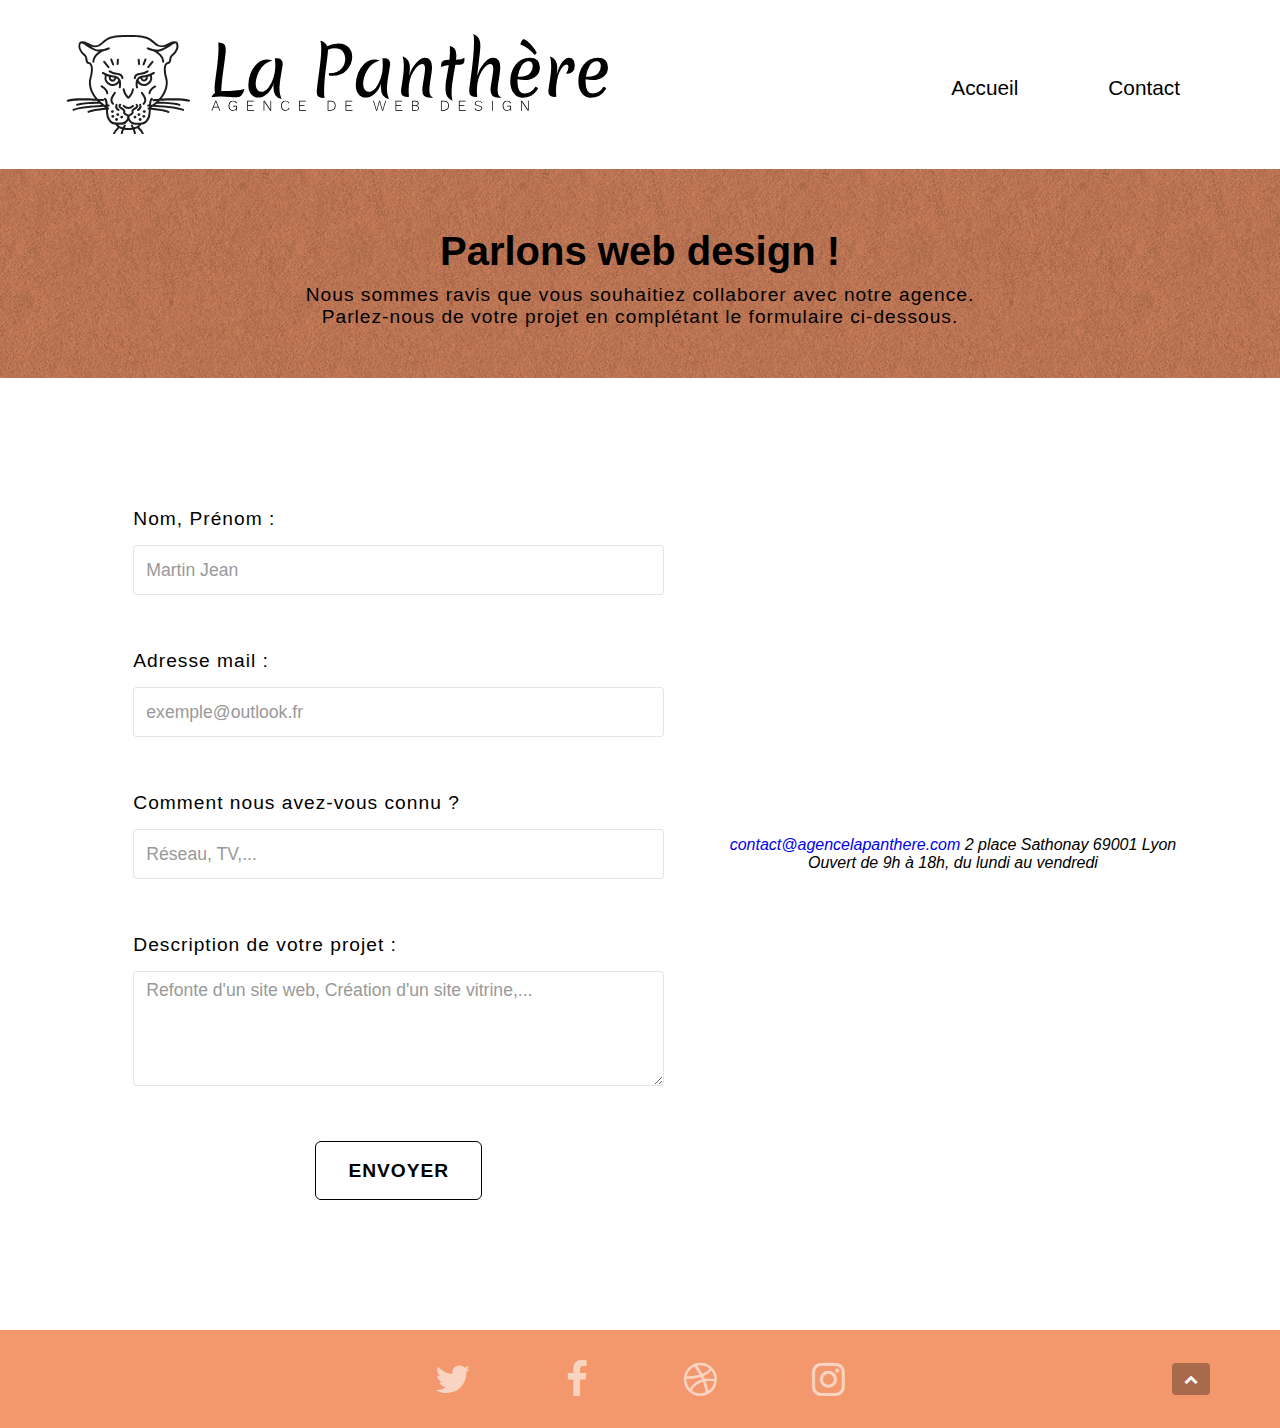
==== commit 14a03fa4: "vitesse de chargement ok" ====
--- a/pages/contact.html
+++ b/pages/contact.html
@@ -1,258 +1,142 @@
 <!DOCTYPE html>
-<html lang="fr">
-  <head>
-    <meta charset="utf-8" />
-    <meta
-      name="description"
-      content="Meilleure agence web de Lyon. Vous avez un projet ? Conception, Design, Stratégie Marketing, Référencement, nos experts vous accompagnent et mettent tout en oeuvre pour réaliser votre projet dans les meilleurs délais !" />
-    <meta
-      name="viewport"
-      content="width=device-width, initial-scale=1.0, viewport-fit=cover" />
-    <meta name="robots" content="index, follow" />
-    <title>La Panthère – Agence de Web Design</title>
-
-    <link rel="shortcut icon" type="image/png" href="../img/favicon.jpg" />
-    <link
-      rel="apple-touch-icon"
-      sizes="120x120"
-      href="../favicon/apple-touch-icon.png" />
-    <link
-      rel="icon"
-      type="image/png"
-      sizes="32x32"
-      href="../favicon/favicon-32x32.png" />
-    <link
-      rel="icon"
-      type="image/png"
-      sizes="16x16"
-      href="../favicon/favicon-16x16.png" />
-    <link rel="manifest" href="../favicon/site.webmanifest" />
-    <meta name="theme-color" content="#ffffff" />
-
-    <link rel="stylesheet" type="text/css" href="../css/bootstrap.css" />
-    <link rel="stylesheet" type="text/css" href="../style.css" />
-    <link rel="stylesheet" type="text/css" href="../css/font-awesome.css" />
-    <link rel="stylesheet" type="text/css" href="../css/et-line.css" />
-
-    <link
-      rel="canonical"
-      href="https://pyrhaa.github.io/openClass_projet_4/index.html" />
-
-    <!-- Analytics -->
-    <script
-      async
-      src="https://www.googletagmanager.com/gtag/js?id=G-0PL867QD9D"></script>
-    <script>
-      window.dataLayer = window.dataLayer || [];
-      function gtag() {
-        dataLayer.push(arguments);
-      }
-      gtag('js', new Date());
-
-      gtag('config', 'G-0PL867QD9D');
-    </script>
-    <!-- Analytics END -->
-  </head>
-  <body>
-    <!-- Principal conteneur -->
-    <div class="page-container">
-      <!-- Header -->
-      <header class="bloc bgc-white l-bloc" id="bloc-0">
-        <div class="container bloc-sm">
-          <nav aria-label="La panthere Main Navigation" class="navbar row">
-            <div class="navbar-header">
-              <a class="navbar-brand" href="../index.html">
-                <img
-                  src="../img/agence-la-panthere-monochrome.svg"
-                  alt="Agence la Panthère - meilleure agence de web design à Lyon"
-                  height="40" />
-              </a>
-              <button
-                type="button"
-                class="ui-navbar-toggle navbar-toggle"
-                data-toggle="collapse"
-                data-target=".navbar-1">
-                <span class="sr-only">Toggle navigation</span>
-                <span class="icon-bar"></span>
-                <span class="icon-bar"></span>
-                <span class="icon-bar"></span>
-              </button>
-            </div>
-            <div class="collapse navbar-collapse navbar-1 special-dropdown-nav">
-              <ul class="site-navigation nav navbar-nav">
-                <li>
-                  <a href="../index.html">Accueil</a>
-                </li>
-                <li>
-                  <a href="contact.html" aria-current="page">Contact</a>
-                </li>
-              </ul>
-            </div>
-          </nav>
-        </div>
-      </header>
-      <!-- Header END -->
-
-      <!-- Main -->
-      <main>
-        <!-- Section cta -->
-        <section
-          aria-label="call-to-action"
-          class="bloc bg-dots-bg bg-repeat bgc-atomic-tangerine d-bloc bloc-bg-texture texture-paper"
-          id="bloc-6">
-          <div class="container bloc-lg">
-            <div class="row">
-              <div class="col-sm-12">
-                <h1 class="text-center hero-bloc-text tc-white">
-                  Parlons web design !
-                </h1>
-                <p class="text-center mg-lg tc-white tight-width-whitespace">
-                  Nous sommes ravis que vous souhaitiez collaborer avec notre
-                  agence.<br />
-                  Parlez-nous de votre projet en complétant le formulaire
-                  ci-dessous.
-                </p>
-              </div>
-            </div>
-          </div>
-        </section>
-        <!-- Section cta END -->
-
-        <!-- Section formulaire/adresse -->
-        <section
-          aria-label="formulaire et adresse"
-          class="bloc bgc-white l-bloc"
-          id="bloc-7">
-          <div class="container bloc-lg">
-            <div class="row flex-center">
-              <form
-                aria-label="Envoyez nous la description votre projet"
-                action="php.com"
-                method="post"
-                id="form_1">
-                <div class="form-group">
-                  <label for="name">Nom, Prénom :</label>
-                  <input
-                    id="name"
-                    class="form-control"
-                    type="text"
-                    placeholder="Martin Jean"
-                    autocomplete="name"
-                    required />
-                </div>
-                <div class="form-group">
-                  <label for="email">Adresse mail :</label>
-                  <input
-                    id="email"
-                    class="form-control"
-                    type="email"
-                    placeholder="exemple@outlook.fr"
-                    autocomplete="email"
-                    required />
-                </div>
-                <div class="form-group">
-                  <label for="info">Comment nous avez-vous connu ?</label>
-                  <input
-                    class="form-control"
-                    id="info"
-                    type="text"
-                    placeholder="Réseau, TV,..."
-                    required />
-                </div>
-                <div class="form-group">
-                  <label for="message">Description de votre projet :</label>
-                  <textarea
-                    id="message"
-                    class="form-control"
-                    rows="4"
-                    cols="50"
-                    placeholder="Refonte d'un site web, Création d'un site vitrine,..."
-                    required></textarea>
-                </div>
-                <button
-                  class="bloc-button btn btn-lg btn-block cta-hero btn-atomic-tangerine"
-                  type="submit">
-                  Envoyer
-                </button>
-              </form>
-              <address class="text-center">
-                <a href="mailto:contact@agencelapanthere.com"
-                  >contact@agencelapanthere.com</a
-                >
-                2 place Sathonay 69001 Lyon <br />
-                Ouvert de 9h à 18h, du lundi au vendredi
-              </address>
-            </div>
-          </div>
-        </section>
-        <!-- Section formulaire END -->
-      </main>
-      <!-- Footer -->
-      <footer
-        aria-label="Footer"
-        class="bloc bgc-atomic-tangerine d-bloc"
-        id="bloc-8">
-        <div class="container bloc-sm">
-          <div class="row">
-            <div class="col-sm-12">
-              <div class="row row-no-gutters social">
-                <div class="text-center">
-                  <a
-                    aria-label="Twitter"
-                    class="social"
-                    href="https://twitter.com/?lang=fr">
-                    <span class="fa fa-twitter icon-md"></span>
-                  </a>
-                </div>
-
-                <div class="text-center">
-                  <a
-                    aria-label="Facebook"
-                    class="social"
-                    href="https://fr-fr.facebook.com/">
-                    <span class="fa fa-facebook icon-md"></span>
-                  </a>
-                </div>
-
-                <div class="text-center">
-                  <a
-                    aria-label="Dribble"
-                    class="social"
-                    href="https://dribbble.com/">
-                    <span class="fa fa-dribbble icon-md"></span>
-                  </a>
-                </div>
-
-                <div class="text-center">
-                  <a
-                    aria-label="Instagram"
-                    class="social"
-                    href="https://www.instagram.com/?hl=fr">
-                    <span class="fa fa-instagram icon-md"></span>
-                  </a>
-                </div>
-                <!-- ScrollToTop Button -->
-                <button
-                  aria-label="Haut de page"
-                  type="button"
-                  rel="nofollow"
-                  class="bloc-button btn btn-d scrollToTop"
-                  onclick="scrollToTarget('1')">
-                  <span class="fa fa-chevron-up"></span>
-                </button>
-                <!-- ScrollToTop Button END-->
-              </div>
-            </div>
-          </div>
-        </div>
-      </footer>
-      <!-- Footer END -->
-    </div>
-    <!-- Principal conteneur END -->
-    <script src="../js/jquery-2.1.0.js"></script>
-    <script src="../js/bootstrap.js"></script>
-    <script src="../js/blocs.js"></script>
-    <script src="../js/jquery.touchSwipe.js" defer></script>
-    <script src="../js/gmaps.js"></script>
-  </body>
+<html lang=fr>
+<head>
+<meta charset=utf-8 />
+<meta name=description content="Meilleure agence web de Lyon. Vous avez un projet ? Conception, Design, Stratégie Marketing, Référencement, nos experts vous accompagnent et mettent tout en oeuvre pour réaliser votre projet dans les meilleurs délais !" />
+<meta name=viewport content="width=device-width, initial-scale=1.0, viewport-fit=cover" />
+<meta name=robots content="index, follow" />
+<title>La Panthère – Agence de Web Design</title>
+<link rel="shortcut icon" type=image/png href=../img/favicon.jpg />
+<link rel=apple-touch-icon sizes=120x120 href=../favicon/apple-touch-icon.png />
+<link rel=icon type=image/png sizes=32x32 href=../favicon/favicon-32x32.png />
+<link rel=icon type=image/png sizes=16x16 href=../favicon/favicon-16x16.png />
+<link rel=manifest href=../favicon/site.webmanifest />
+<meta name=theme-color content=#ffffff />
+<link rel=stylesheet type=text/css href=../css/bootstrap.css />
+<link rel=stylesheet type=text/css href=../css/style.css />
+<link rel=stylesheet type=text/css href=../css/font-awesome.css />
+<link rel=stylesheet type=text/css href=../css/et-line.css />
+<link rel=canonical href=https://pyrhaa.github.io/openClass_projet_4/index.html />
+<script src=../js/jquery-2.1.0.js defer></script>
+<script src=../js/bootstrap.js defer></script>
+<script src=../js/blocs.js defer></script>
+<script src=../js/jqBootstrapValidation.js defer></script>
+<script async src="https://www.googletagmanager.com/gtag/js?id=G-0PL867QD9D"></script>
+<script>window.dataLayer=window.dataLayer||[];function gtag(){dataLayer.push(arguments)}gtag("js",new Date());gtag("config","G-0PL867QD9D");</script>
+</head>
+<body>
+<div class=page-container>
+<header class="bloc bgc-white l-bloc" id=bloc-0>
+<div class="container bloc-sm">
+<nav aria-label="La panthere Main Navigation" class="navbar row">
+<div class=navbar-header>
+<a class=navbar-brand href=../index.html>
+<img src=../img/agence-la-panthere-monochrome.svg alt="Agence la Panthère - meilleure agence de web design à Lyon" height=40 />
+</a>
+<button type=button class="ui-navbar-toggle navbar-toggle" data-toggle=collapse data-target=.navbar-1>
+<span class=sr-only>Toggle navigation</span>
+<span class=icon-bar></span>
+<span class=icon-bar></span>
+<span class=icon-bar></span>
+</button>
+</div>
+<div class="collapse navbar-collapse navbar-1 special-dropdown-nav">
+<ul class="site-navigation nav navbar-nav">
+<li>
+<a href=../index.html>Accueil</a>
+</li>
+<li>
+<a href=contact.html aria-current=page>Contact</a>
+</li>
+</ul>
+</div>
+</nav>
+</div>
+</header>
+<main>
+<section aria-label=call-to-action class="bloc bg-dots-bg bg-repeat bgc-atomic-tangerine d-bloc bloc-bg-texture texture-paper" id=bloc-6>
+<div class="container bloc-lg">
+<div class=row>
+<div class=col-sm-12>
+<h1 class="text-center hero-bloc-text tc-white">
+Parlons web design !
+</h1>
+<p class="text-center mg-lg tc-white tight-width-whitespace">
+Nous sommes ravis que vous souhaitiez collaborer avec notre
+agence.<br />
+Parlez-nous de votre projet en complétant le formulaire
+ci-dessous.
+</p>
+</div>
+</div>
+</div>
+</section>
+<section aria-label="formulaire et adresse" class="bloc bgc-white l-bloc" id=bloc-7>
+<div class="container bloc-lg">
+<div class="row flex-center">
+<form aria-label="Envoyez nous la description votre projet" action=php.com method=post id=form_1>
+<div class=form-group>
+<label for=name>Nom, Prénom :</label>
+<input id=name class=form-control type=text placeholder="Martin Jean" autocomplete=name required />
+</div>
+<div class=form-group>
+<label for=email>Adresse mail :</label>
+<input id=email class=form-control type=email placeholder=exemple@outlook.fr autocomplete=email required />
+</div>
+<div class=form-group>
+<label for=info>Comment nous avez-vous connu ?</label>
+<input class=form-control id=info type=text placeholder="Réseau, TV,..." required />
+</div>
+<div class=form-group>
+<label for=message>Description de votre projet :</label>
+<textarea id=message class=form-control rows=4 cols=50 placeholder="Refonte d'un site web, Création d'un site vitrine,..." required></textarea>
+</div>
+<button class="bloc-button btn btn-lg btn-block cta-hero btn-atomic-tangerine" type=submit>
+Envoyer
+</button>
+</form>
+<address class=text-center>
+<a href=mailto:contact@agencelapanthere.com>contact@agencelapanthere.com</a>
+2 place Sathonay 69001 Lyon <br />
+Ouvert de 9h à 18h, du lundi au vendredi
+</address>
+</div>
+</div>
+</section>
+</main>
+<footer aria-label=Footer class="bloc bgc-atomic-tangerine d-bloc" id=bloc-8>
+<div class="container bloc-sm">
+<div class=row>
+<div class=col-sm-12>
+<div class="row row-no-gutters social">
+<div class=text-center>
+<a aria-label=Twitter class=social href="https://twitter.com/?lang=fr">
+<span class="fa fa-twitter icon-md"></span>
+</a>
+</div>
+<div class=text-center>
+<a aria-label=Facebook class=social href=https://fr-fr.facebook.com/>
+<span class="fa fa-facebook icon-md"></span>
+</a>
+</div>
+<div class=text-center>
+<a aria-label=Dribble class=social href=https://dribbble.com/>
+<span class="fa fa-dribbble icon-md"></span>
+</a>
+</div>
+<div class=text-center>
+<a aria-label=Instagram class=social href="https://www.instagram.com/?hl=fr">
+<span class="fa fa-instagram icon-md"></span>
+</a>
+</div>
+<button aria-label="Haut de page" type=button rel=nofollow class="bloc-button btn btn-d scrollToTop" onclick="scrollToTarget('1')">
+<span class="fa fa-chevron-up"></span>
+</button>
+</div>
+</div>
+</div>
+</div>
+</footer>
+</div>
+</body>
 </html>
